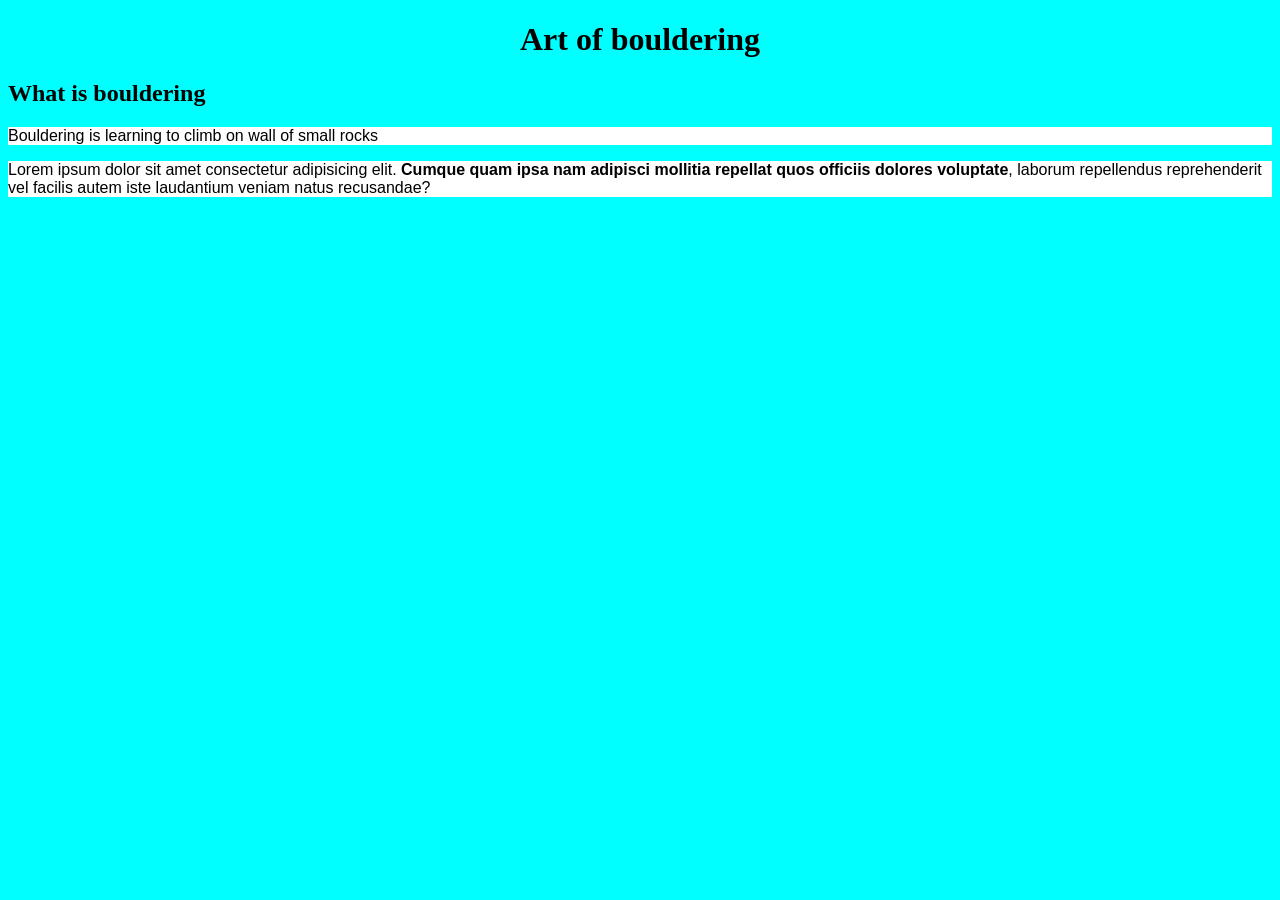
==== index.html @ da06dc6c "This is a test html project" ====
<!DOCTYPE html>
<html lang="en">
<head>
    <meta charset="UTF-8">
    <meta name="viewport" content="width=device-width, initial-scale=1.0">
    <title>Test html page</title>
    <link a href="style.css" rel="stylesheet">
</head>
<body>
    <h1>Art of bouldering</h1>
    <h2>What is bouldering</h2>
    <p>Bouldering is learning to climb on wall of small rocks </p>
    <p>Lorem ipsum dolor sit amet consectetur adipisicing elit. <strong>Cumque quam ipsa nam adipisci mollitia repellat quos officiis dolores voluptate</strong>, laborum repellendus reprehenderit vel facilis autem iste laudantium veniam natus recusandae?</p>
    
</body>
</html>
---- style.css ----
body {
    background-color: aqua;
}

h1 {
    text-align: center;
}
p {
    font-family: sans-serif;
    font-size: 1rem;
    background-color:#fff ;
}
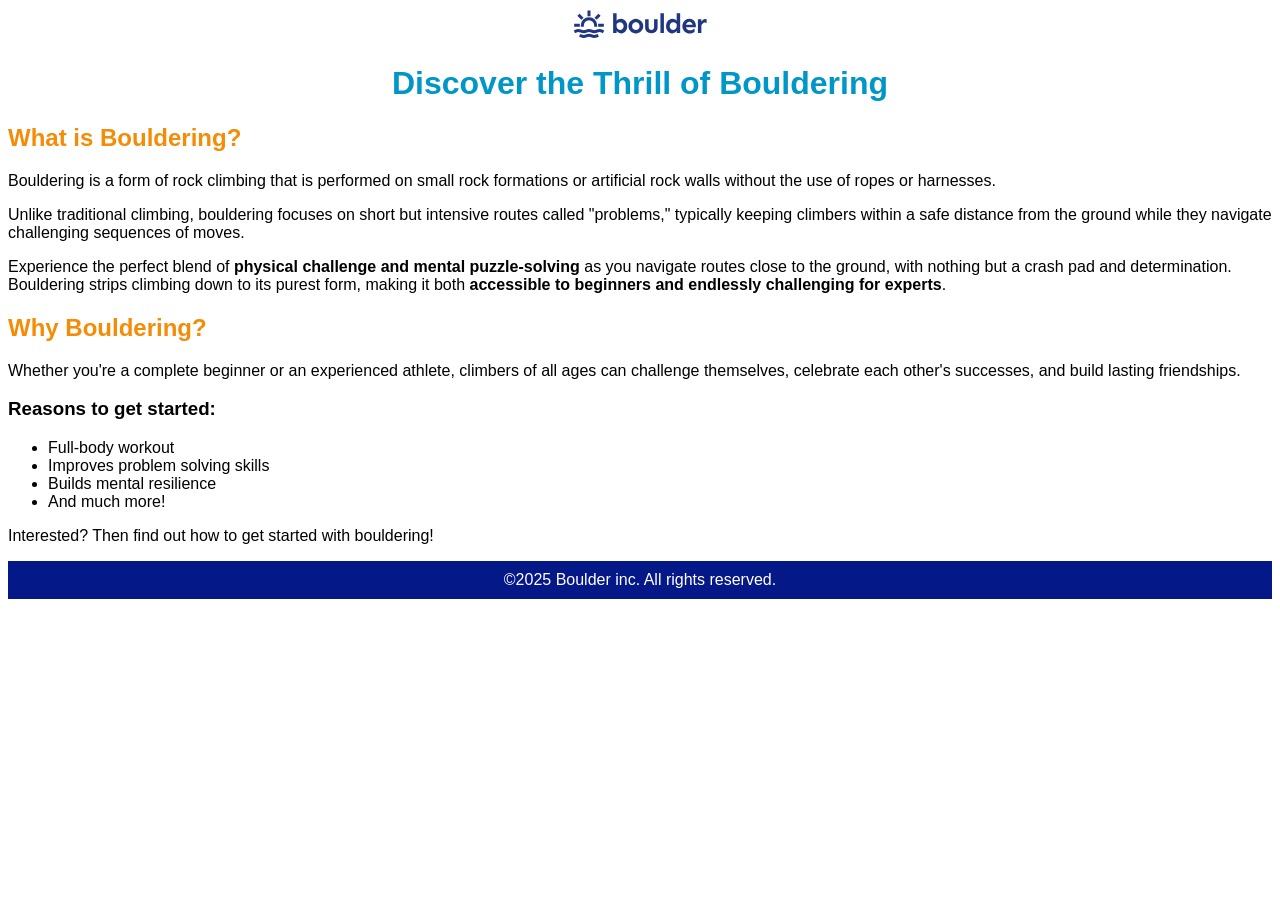
==== commit 26783e3e: "html code on bouldering project" ====
--- a/index.html
+++ b/index.html
@@ -7,10 +7,39 @@
     <link a href="style.css" rel="stylesheet">
 </head>
 <body>
-    <h1>Art of bouldering</h1>
-    <h2>What is bouldering</h2>
-    <p>Bouldering is learning to climb on wall of small rocks </p>
-    <p>Lorem ipsum dolor sit amet consectetur adipisicing elit. <strong>Cumque quam ipsa nam adipisci mollitia repellat quos officiis dolores voluptate</strong>, laborum repellendus reprehenderit vel facilis autem iste laudantium veniam natus recusandae?</p>
+    <header>
+        <!-- logo here -->
+         <img src="images/logo.svg">
+         
+    </header>
+        <h1>Discover the Thrill of Bouldering</h1>
+
+        <h2>What is Bouldering?</h2>
+
+        <p>Bouldering is a form of rock climbing that is performed on small rock formations or artificial rock walls without the use of ropes or harnesses.</p> 
+
+        <p>Unlike traditional climbing, bouldering focuses on short but intensive routes called "problems," typically keeping climbers within a safe distance from the ground while they navigate challenging sequences of moves.</p>
+
+        <p>Experience the perfect blend of <strong>physical challenge and mental puzzle-solving</strong> as you navigate routes close to the ground, with nothing but a crash pad and determination. Bouldering strips climbing down to its purest form, making it both <strong>accessible to beginners and endlessly challenging for experts</strong>.</p>
+
+        <h2>Why Bouldering?</h2>
+
+        <p>Whether you're a complete beginner or an experienced athlete, climbers of all ages can challenge themselves, celebrate each other's successes, and build lasting friendships.</p>
+
+        <h3>Reasons to get started:</h3>
+
+        <ul>
+            <li>Full-body workout</li>
+            <li>Improves problem solving skills</li>
+            <li>Builds mental resilience</li>
+            <li>And much more!</li>
+        </ul>   
+            <p>Interested? Then find out how to get started with bouldering!</p>
+
+     <footer>©2025 Boulder inc. All rights reserved.
+
+     </footer>
+
     
 </body>
 </html>
--- a/style.css
+++ b/style.css
@@ -1,13 +1,29 @@
 
 body {
-    background-color: aqua;
+    font-family: sans-serif;
+    font-size: 1rem;
+    background-color: #fff;
+}
+header {
+    text-align: center;
+}
+h1 {
+    text-align: center;
+    color:#0096C7;
 }
 
-h1 {
-    text-align: center;
+h2 {
+    color: #F48C06;
 }
+
 p {
     font-family: sans-serif;
     font-size: 1rem;
     background-color:#fff ;
 }
+footer {
+    text-align: center;
+    padding-block: 10px;
+    background-color: #051888;
+    color: #fff;
+}
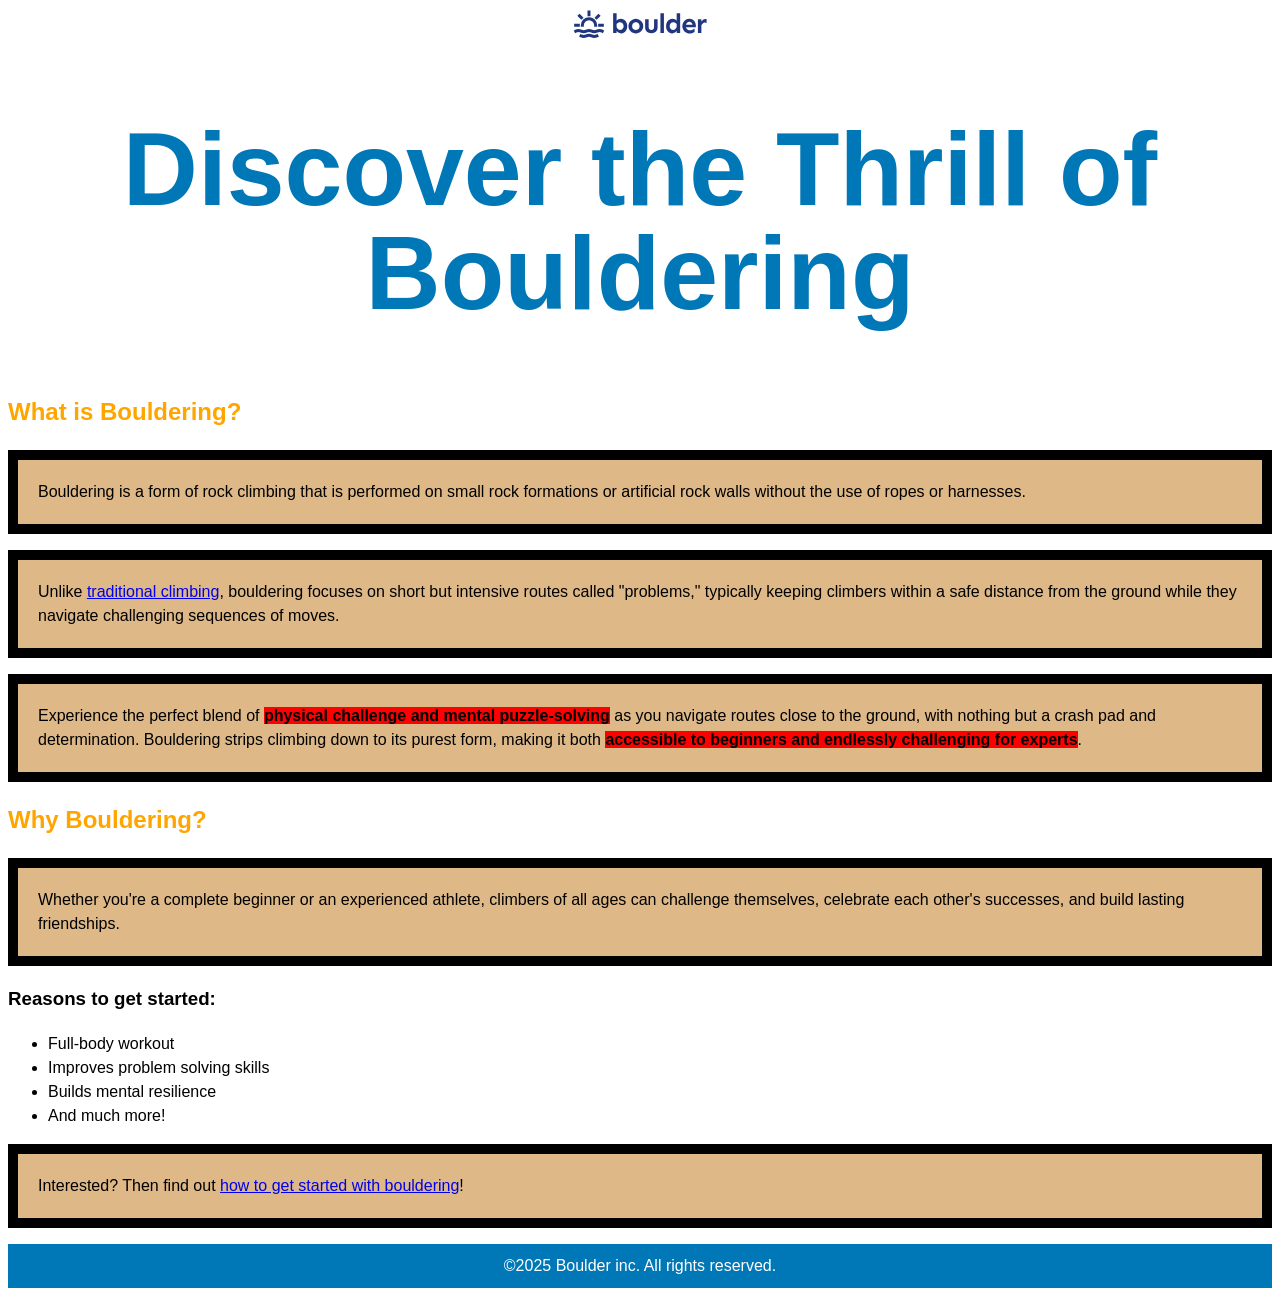
==== commit eb07dee1: "new html file and css padding and border" ====
--- a/index.html
+++ b/index.html
@@ -3,7 +3,7 @@
 <head>
     <meta charset="UTF-8">
     <meta name="viewport" content="width=device-width, initial-scale=1.0">
-    <title>Test html page</title>
+    <title>Thrill of Bouldering</title>
     <link a href="style.css" rel="stylesheet">
 </head>
 <body>
@@ -18,7 +18,7 @@
 
         <p>Bouldering is a form of rock climbing that is performed on small rock formations or artificial rock walls without the use of ropes or harnesses.</p> 
 
-        <p>Unlike traditional climbing, bouldering focuses on short but intensive routes called "problems," typically keeping climbers within a safe distance from the ground while they navigate challenging sequences of moves.</p>
+        <p>Unlike <a href="https://en.wikipedia.org/wiki/Traditional_climbing"> traditional climbing</a>, bouldering focuses on short but intensive routes called "problems," typically keeping climbers within a safe distance from the ground while they navigate challenging sequences of moves.</p>
 
         <p>Experience the perfect blend of <strong>physical challenge and mental puzzle-solving</strong> as you navigate routes close to the ground, with nothing but a crash pad and determination. Bouldering strips climbing down to its purest form, making it both <strong>accessible to beginners and endlessly challenging for experts</strong>.</p>
 
@@ -34,7 +34,7 @@
             <li>Builds mental resilience</li>
             <li>And much more!</li>
         </ul>   
-            <p>Interested? Then find out how to get started with bouldering!</p>
+            <p>Interested? Then find out <a href="getting-started.html"> how to get started with bouldering</a>!</p>
 
      <footer>©2025 Boulder inc. All rights reserved.
 
--- a/style.css
+++ b/style.css
@@ -1,29 +1,35 @@
-
 body {
     font-family: sans-serif;
     font-size: 1rem;
-    background-color: #fff;
+    line-height: 1.5;
 }
 header {
     text-align: center;
 }
+
 h1 {
+    font-size: 6.5rem;
+    line-height: 1;
     text-align: center;
-    color:#0096C7;
+    color: #0077B6;
+}
+h2 {
+    color: orange;
+}
+p {
+    background-color: burlywood;
+    padding: 20px;
+    border-style: solid;
+    border-color: black;
+    border-width: 10px;
+}
+strong {
+    background-color: red;
+}
+footer {
+    color: #fff;
+    text-align: center;
+    padding: 10px;
+    background-color: #0077B6;
 }
 
-h2 {
-    color: #F48C06;
-}
-
-p {
-    font-family: sans-serif;
-    font-size: 1rem;
-    background-color:#fff ;
-}
-footer {
-    text-align: center;
-    padding-block: 10px;
-    background-color: #051888;
-    color: #fff;
-}
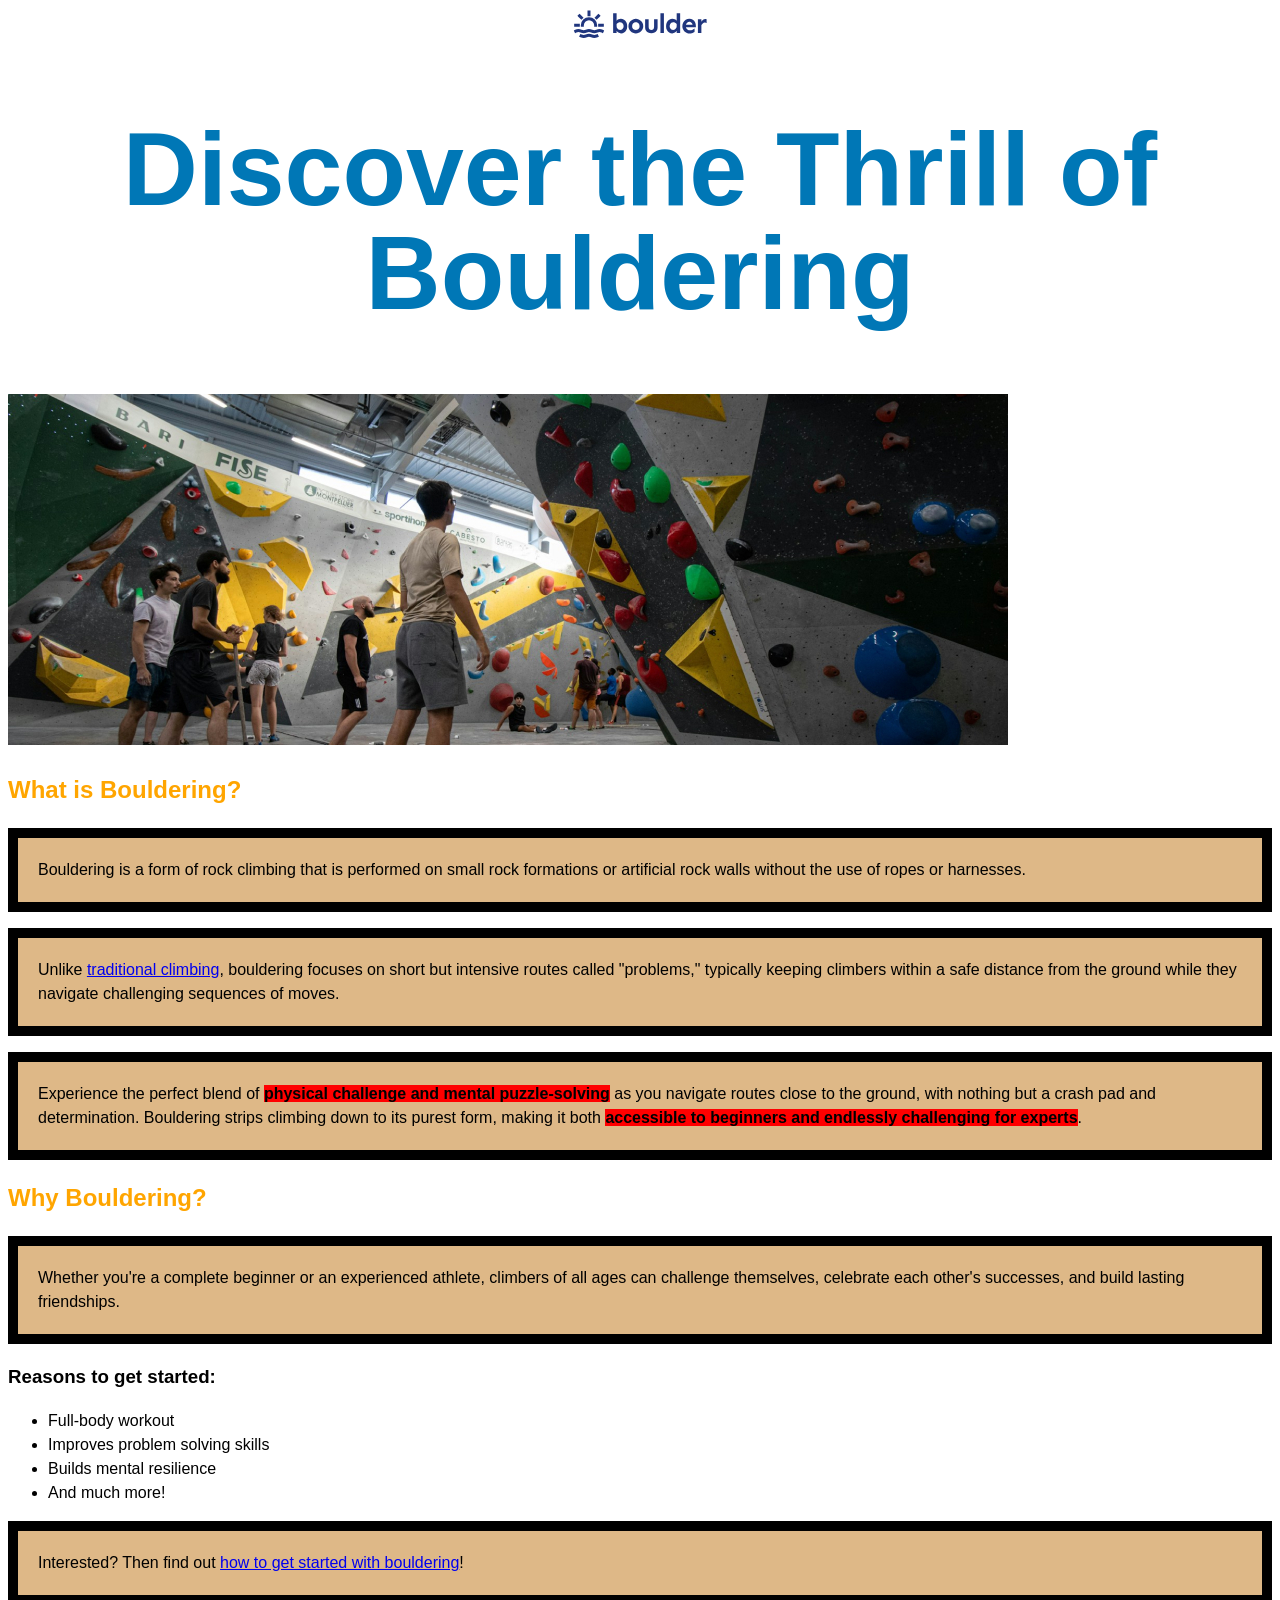
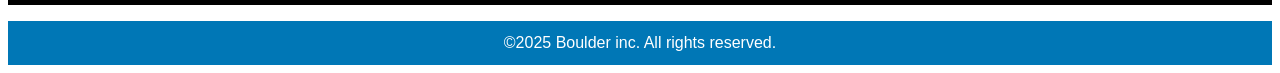
==== commit ebda75d2: "Added image" ====
--- a/index.html
+++ b/index.html
@@ -13,6 +13,8 @@
          
     </header>
         <h1>Discover the Thrill of Bouldering</h1>
+
+        <img src="images/bouldering-gym.jpg">
 
         <h2>What is Bouldering?</h2>
 
